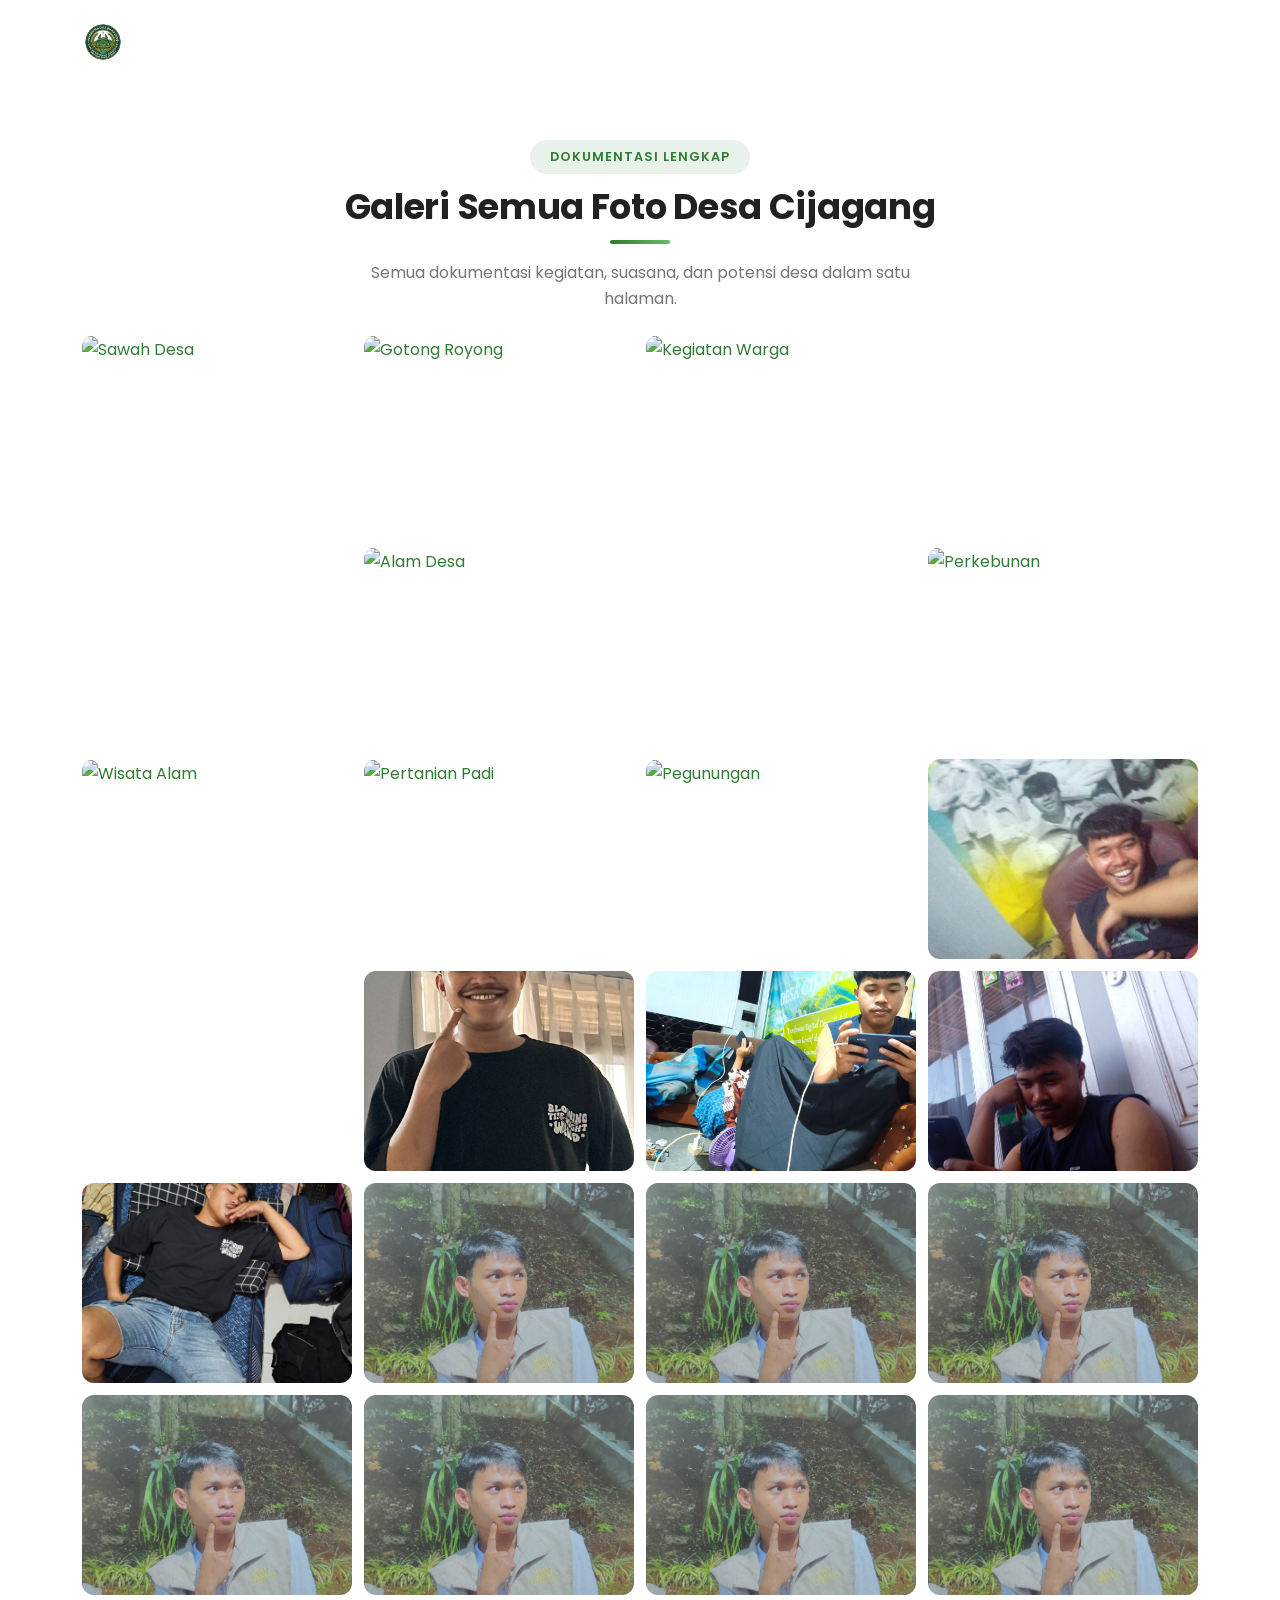
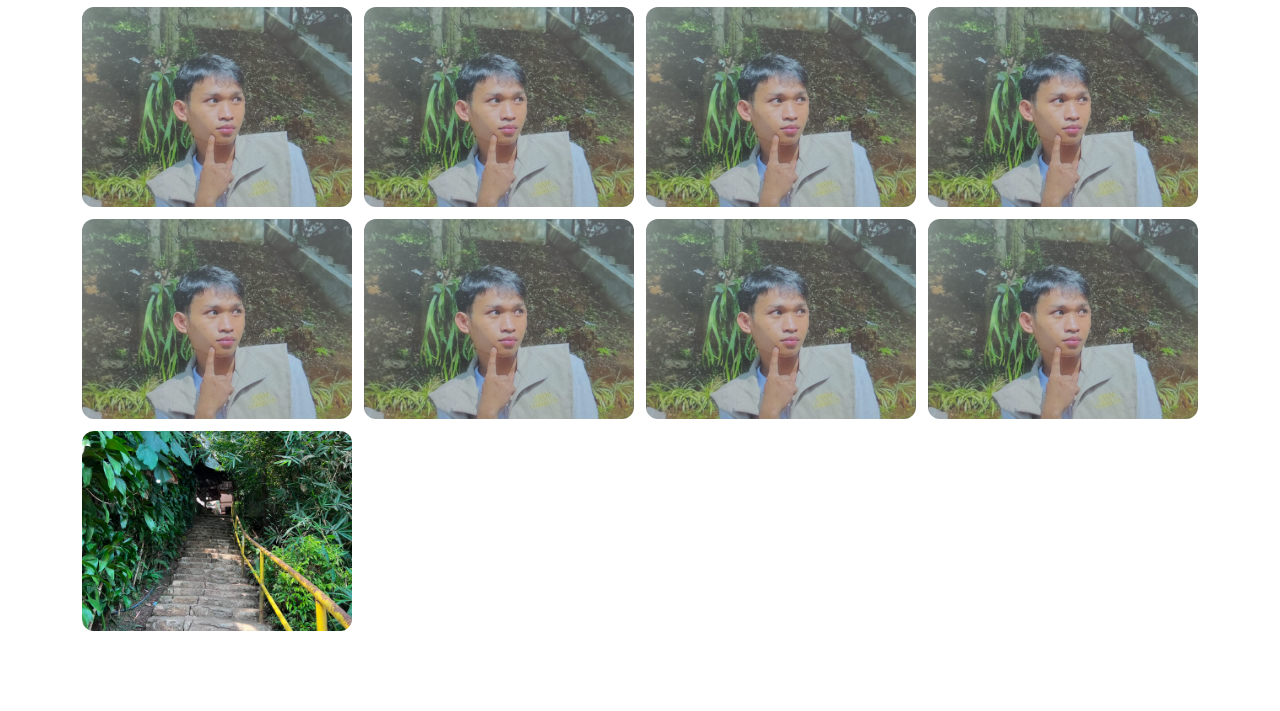
==== galeri.html @ e1a1a235 "first commit" ====
<!DOCTYPE html>
<html lang="id">
<head>
    <meta charset="UTF-8">
    <meta name="viewport" content="width=device-width, initial-scale=1.0">
    <title>Galeri Desa Cijagang</title>
    <link href="https://fonts.googleapis.com/css2?family=Poppins:wght@300;400;500;600;700;800&display=swap" rel="stylesheet">
    <link href="https://cdn.jsdelivr.net/npm/bootstrap@5.3.3/dist/css/bootstrap.min.css" rel="stylesheet">
    <link href="https://cdnjs.cloudflare.com/ajax/libs/font-awesome/6.5.1/css/all.min.css" rel="stylesheet">
    <link href="css/style.css" rel="stylesheet">
</head>
<body>
    <nav class="navbar navbar-expand-lg fixed-top scrolled" id="mainNavbar">
        <div class="container">
            <a class="navbar-brand d-flex align-items-center" href="index.html">
                <img src="assets/images/logo-desa.png" alt="Logo Desa Cijagang" class="navbar-logo" width="42" height="42">
                <div class="brand-text-wrapper ms-2">
                    <span class="brand-text">Desa Cijagang</span>
                    <small class="brand-subtitle d-none d-md-block">Kabupaten Pandeglang</small>
                </div>
            </a>
            <a href="index.html" class="btn btn-login">
                <i class="fas fa-arrow-left me-1"></i> Kembali ke Beranda
            </a>
        </div>
    </nav>

    <section class="section-padding" style="padding-top: 140px;">
        <div class="container">
            <div class="section-header" data-aos="fade-up">
                <span class="section-badge">Dokumentasi Lengkap</span>
                <h2 class="section-title">Galeri Semua Foto Desa Cijagang</h2>
                <div class="section-divider"></div>
                <p class="section-desc">Semua dokumentasi kegiatan, suasana, dan potensi desa dalam satu halaman.</p>
            </div>

            <div class="galeri-masonry mt-4" data-aos="fade-up">
                <div class="galeri-item galeri-tall">
                    <a href="https://images.unsplash.com/photo-1500382017468-9049fed747ef?auto=format&fit=crop&w=1200&q=80" class="gallery-trigger" data-title="Pemandangan Sawah Desa">
                        <img src="https://images.unsplash.com/photo-1500382017468-9049fed747ef?auto=format&fit=crop&w=600&q=80" alt="Sawah Desa" loading="lazy">
                        <div class="galeri-overlay"><i class="fas fa-search-plus"></i><span>Pemandangan Sawah</span></div>
                    </a>
                </div>
                <div class="galeri-item">
                    <a href="https://images.unsplash.com/photo-1577495508048-b635879837f1?auto=format&fit=crop&w=1200&q=80" class="gallery-trigger" data-title="Kegiatan Gotong Royong">
                        <img src="https://images.unsplash.com/photo-1577495508048-b635879837f1?auto=format&fit=crop&w=600&q=80" alt="Gotong Royong" loading="lazy">
                        <div class="galeri-overlay"><i class="fas fa-search-plus"></i><span>Gotong Royong</span></div>
                    </a>
                </div>
                <div class="galeri-item">
                    <a href="https://images.unsplash.com/photo-1491438590914-bc09fcaaf77a?auto=format&fit=crop&w=1200&q=80" class="gallery-trigger" data-title="Kegiatan Warga">
                        <img src="https://images.unsplash.com/photo-1491438590914-bc09fcaaf77a?auto=format&fit=crop&w=600&q=80" alt="Kegiatan Warga" loading="lazy">
                        <div class="galeri-overlay"><i class="fas fa-search-plus"></i><span>Kegiatan Warga</span></div>
                    </a>
                </div>
                <div class="galeri-item galeri-wide">
                    <a href="https://images.unsplash.com/photo-1501785888041-af3ef285b470?auto=format&fit=crop&w=1200&q=80" class="gallery-trigger" data-title="Pemandangan Alam Desa">
                        <img src="https://images.unsplash.com/photo-1501785888041-af3ef285b470?auto=format&fit=crop&w=600&q=80" alt="Alam Desa" loading="lazy">
                        <div class="galeri-overlay"><i class="fas fa-search-plus"></i><span>Pemandangan Alam</span></div>
                    </a>
                </div>
                <div class="galeri-item">
                    <a href="https://images.unsplash.com/photo-1416879595882-3373a0480b5b?auto=format&fit=crop&w=1200&q=80" class="gallery-trigger" data-title="Perkebunan Desa">
                        <img src="https://images.unsplash.com/photo-1416879595882-3373a0480b5b?auto=format&fit=crop&w=600&q=80" alt="Perkebunan" loading="lazy">
                        <div class="galeri-overlay"><i class="fas fa-search-plus"></i><span>Perkebunan Desa</span></div>
                    </a>
                </div>
                <div class="galeri-item galeri-tall">
                    <a href="https://images.unsplash.com/photo-1506905925346-21bda4d32df4?auto=format&fit=crop&w=1200&q=80" class="gallery-trigger" data-title="Wisata Alam">
                        <img src="https://images.unsplash.com/photo-1506905925346-21bda4d32df4?auto=format&fit=crop&w=600&q=80" alt="Wisata Alam" loading="lazy">
                        <div class="galeri-overlay"><i class="fas fa-search-plus"></i><span>Wisata Alam</span></div>
                    </a>
                </div>
                <div class="galeri-item">
                    <a href="https://images.unsplash.com/photo-1625246333195-78d9c38ad449?auto=format&fit=crop&w=1200&q=80" class="gallery-trigger" data-title="Pertanian Padi">
                        <img src="https://images.unsplash.com/photo-1625246333195-78d9c38ad449?auto=format&fit=crop&w=600&q=80" alt="Pertanian Padi" loading="lazy">
                        <div class="galeri-overlay"><i class="fas fa-search-plus"></i><span>Pertanian Padi</span></div>
                    </a>
                </div>
                <div class="galeri-item">
                    <a href="https://images.unsplash.com/photo-1464822759023-fed622ff2c3b?auto=format&fit=crop&w=1200&q=80" class="gallery-trigger" data-title="Pegunungan">
                        <img src="https://images.unsplash.com/photo-1464822759023-fed622ff2c3b?auto=format&fit=crop&w=600&q=80" alt="Pegunungan" loading="lazy">
                        <div class="galeri-overlay"><i class="fas fa-search-plus"></i><span>Pegunungan</span></div>
                    </a>
                </div>
                <div class="galeri-item">
                    <a href="assets/images/foto1.jpeg" class="gallery-trigger" data-title="Foto 1">
                        <img src="assets/images/foto1.jpeg" alt="Foto 1" loading="lazy">
                        <div class="galeri-overlay"><i class="fas fa-search-plus"></i><span>Foto 1</span></div>
                    </a>
                </div>
                <div class="galeri-item">
                    <a href="assets/images/foto2.jpeg" class="gallery-trigger" data-title="Foto 2">
                        <img src="assets/images/foto2.jpeg" alt="Foto 2" loading="lazy">
                        <div class="galeri-overlay"><i class="fas fa-search-plus"></i><span>Foto 2</span></div>
                    </a>
                </div>
                <div class="galeri-item">
                    <a href="assets/images/foto3.jpeg" class="gallery-trigger" data-title="Foto 3">
                        <img src="assets/images/foto3.jpeg" alt="Foto 3" loading="lazy">
                        <div class="galeri-overlay"><i class="fas fa-search-plus"></i><span>Foto 3</span></div>
                    </a>
                </div>
                <div class="galeri-item">
                    <a href="assets/images/foto4.jpeg" class="gallery-trigger" data-title="Foto 4">
                        <img src="assets/images/foto4.jpeg" alt="Foto 4" loading="lazy">
                        <div class="galeri-overlay"><i class="fas fa-search-plus"></i><span>Foto 4</span></div>
                    </a>
                </div>
                <div class="galeri-item">
                    <a href="assets/images/foto5.jpeg" class="gallery-trigger" data-title="Foto 5">
                        <img src="assets/images/foto5.jpeg" alt="Foto 5" loading="lazy">
                        <div class="galeri-overlay"><i class="fas fa-search-plus"></i><span>Foto 5</span></div>
                    </a>
                </div>
                <div class="galeri-item">
                    <a href="assets/images/foto10.jpeg" class="gallery-trigger" data-title="Foto 10">
                        <img src="assets/images/foto10.jpeg" alt="Foto 10" loading="lazy">
                        <div class="galeri-overlay"><i class="fas fa-search-plus"></i><span>Foto 10</span></div>
                    </a>
                </div>
                <div class="galeri-item">
                    <a href="assets/images/foto10.jpeg" class="gallery-trigger" data-title="Foto 10">
                        <img src="assets/images/foto10.jpeg" alt="Foto 10" loading="lazy">
                        <div class="galeri-overlay"><i class="fas fa-search-plus"></i><span>Foto 10</span></div>
                    </a>
                </div>
                <div class="galeri-item">
                    <a href="assets/images/foto10.jpeg" class="gallery-trigger" data-title="Foto 10">
                        <img src="assets/images/foto10.jpeg" alt="Foto 10" loading="lazy">
                        <div class="galeri-overlay"><i class="fas fa-search-plus"></i><span>Foto 10</span></div>
                    </a>
                </div>
                <div class="galeri-item">
                    <a href="assets/images/foto10.jpeg" class="gallery-trigger" data-title="Foto 10">
                        <img src="assets/images/foto10.jpeg" alt="Foto 10" loading="lazy">
                        <div class="galeri-overlay"><i class="fas fa-search-plus"></i><span>Foto 10</span></div>
                    </a>
                </div>
                <div class="galeri-item">
                    <a href="assets/images/foto10.jpeg" class="gallery-trigger" data-title="Foto 10">
                        <img src="assets/images/foto10.jpeg" alt="Foto 10" loading="lazy">
                        <div class="galeri-overlay"><i class="fas fa-search-plus"></i><span>Foto 10</span></div>
                    </a>
                </div>
                <div class="galeri-item">
                    <a href="assets/images/foto10.jpeg" class="gallery-trigger" data-title="Foto 10">
                        <img src="assets/images/foto10.jpeg" alt="Foto 10" loading="lazy">
                        <div class="galeri-overlay"><i class="fas fa-search-plus"></i><span>Foto 10</span></div>
                    </a>
                </div>
                <div class="galeri-item">
                    <a href="assets/images/foto10.jpeg" class="gallery-trigger" data-title="Foto 10">
                        <img src="assets/images/foto10.jpeg" alt="Foto 10" loading="lazy">
                        <div class="galeri-overlay"><i class="fas fa-search-plus"></i><span>Foto 10</span></div>
                    </a>
                </div>
                <div class="galeri-item">
                    <a href="assets/images/foto10.jpeg" class="gallery-trigger" data-title="Foto 10">
                        <img src="assets/images/foto10.jpeg" alt="Foto 10" loading="lazy">
                        <div class="galeri-overlay"><i class="fas fa-search-plus"></i><span>Foto 10</span></div>
                    </a>
                </div>
                <div class="galeri-item">
                    <a href="assets/images/foto10.jpeg" class="gallery-trigger" data-title="Foto 10">
                        <img src="assets/images/foto10.jpeg" alt="Foto 10" loading="lazy">
                        <div class="galeri-overlay"><i class="fas fa-search-plus"></i><span>Foto 10</span></div>
                    </a>
                </div>
                <div class="galeri-item">
                    <a href="assets/images/foto10.jpeg" class="gallery-trigger" data-title="Foto 10">
                        <img src="assets/images/foto10.jpeg" alt="Foto 10" loading="lazy">
                        <div class="galeri-overlay"><i class="fas fa-search-plus"></i><span>Foto 10</span></div>
                    </a>
                </div>
                <div class="galeri-item">
                    <a href="assets/images/foto10.jpeg" class="gallery-trigger" data-title="Foto 10">
                        <img src="assets/images/foto10.jpeg" alt="Foto 10" loading="lazy">
                        <div class="galeri-overlay"><i class="fas fa-search-plus"></i><span>Foto 10</span></div>
                    </a>
                </div>
                <div class="galeri-item">
                    <a href="assets/images/foto10.jpeg" class="gallery-trigger" data-title="Foto 10">
                        <img src="assets/images/foto10.jpeg" alt="Foto 10" loading="lazy">
                        <div class="galeri-overlay"><i class="fas fa-search-plus"></i><span>Foto 10</span></div>
                    </a>
                </div>
                <div class="galeri-item">
                    <a href="assets/images/foto10.jpeg" class="gallery-trigger" data-title="Foto 10">
                        <img src="assets/images/foto10.jpeg" alt="Foto 10" loading="lazy">
                        <div class="galeri-overlay"><i class="fas fa-search-plus"></i><span>Foto 10</span></div>
                    </a>
                </div>
                <div class="galeri-item">
                    <a href="assets/images/foto10.jpeg" class="gallery-trigger" data-title="Foto 10">
                        <img src="assets/images/foto10.jpeg" alt="Foto 10" loading="lazy">
                        <div class="galeri-overlay"><i class="fas fa-search-plus"></i><span>Foto 10</span></div>
                    </a>
                </div>
                <div class="galeri-item">
                    <a href="assets/images/foto10.jpeg" class="gallery-trigger" data-title="Foto 10">
                        <img src="assets/images/foto10.jpeg" alt="Foto 10" loading="lazy">
                        <div class="galeri-overlay"><i class="fas fa-search-plus"></i><span>Foto 10</span></div>
                    </a>
                </div>
                <div class="galeri-item">
                    <a href="assets/images/walpaper03.jpeg" class="gallery-trigger" data-title="Foto 10">
                        <img src="assets/images/walpaper03.jpeg" alt="Foto 10" loading="lazy">
                        <div class="galeri-overlay"><i class="fas fa-search-plus"></i><span>Foto 10</span></div>
                    </a>
                </div>
            </div>
        </div>
    </section>

    <div class="gallery-modal" id="galleryModal" aria-hidden="true">
        <div class="gallery-modal-backdrop" data-close-modal></div>
        <div class="gallery-modal-dialog" role="dialog" aria-modal="true" aria-labelledby="galleryModalTitle">
            <button class="gallery-modal-close" type="button" aria-label="Tutup" data-close-modal>
                <i class="fas fa-times"></i>
            </button>
            <img id="galleryModalImage" src="" alt="">
            <div class="gallery-modal-caption" id="galleryModalTitle"></div>
        </div>
    </div>

    <script src="https://cdn.jsdelivr.net/npm/bootstrap@5.3.3/dist/js/bootstrap.bundle.min.js"></script>
    <script src="js/script.js"></script>
</body>
</html>
---- css/style.css ----
/* ============================================
   DESA CIJAGANG - CUSTOM STYLESHEET
   ============================================
   Color Palette:
   - Primary Green:  #2E7D32
   - Light Green:    #66BB6A
   - Dark Green:     #1B5E20
   - White:          #FFFFFF
   - Light Gray:     #F5F5F5
   - Medium Gray:    #E0E0E0
   - Text Dark:      #212121
   - Text Gray:      #616161
   ============================================ */

/* ============================================
   CSS CUSTOM PROPERTIES
============================================ */
:root {
    --primary: #2E7D32;
    --primary-light: #66BB6A;
    --primary-dark: #1B5E20;
    --primary-rgb: 46, 125, 50;
    --accent: #43A047;
    --white: #FFFFFF;
    --light: #F5F5F5;
    --light-2: #EEEEEE;
    --gray: #9E9E9E;
    --gray-medium: #E0E0E0;
    --text-dark: #212121;
    --text-gray: #616161;
    --text-light: #757575;
    --shadow-sm: 0 2px 8px rgba(0, 0, 0, 0.06);
    --shadow-md: 0 4px 20px rgba(0, 0, 0, 0.08);
    --shadow-lg: 0 8px 40px rgba(0, 0, 0, 0.12);
    --shadow-xl: 0 12px 48px rgba(0, 0, 0, 0.16);
    --radius-sm: 8px;
    --radius-md: 12px;
    --radius-lg: 16px;
    --radius-xl: 24px;
    --transition: all 0.3s ease;
    --font-main: 'Poppins', sans-serif;
}

/* ============================================
   GLOBAL RESET & BASE
============================================ */
* {
    margin: 0;
    padding: 0;
    box-sizing: border-box;
}

html {
    scroll-behavior: smooth;
    scroll-padding-top: 80px;
}

body {
    font-family: var(--font-main);
    color: var(--text-dark);
    background-color: var(--white);
    overflow-x: hidden;
    line-height: 1.7;
}

::selection {
    background: var(--primary-light);
    color: var(--white);
}

img {
    max-width: 100%;
    height: auto;
}

a {
    text-decoration: none;
    color: var(--primary);
    transition: var(--transition);
}

a:hover {
    color: var(--primary-dark);
}

/* ============================================
   LOADING SCREEN
============================================ */
#loading-screen {
    position: fixed;
    top: 0;
    left: 0;
    width: 100%;
    height: 100%;
    background: var(--white);
    display: flex;
    align-items: center;
    justify-content: center;
    z-index: 99999;
    transition: opacity 0.5s ease, visibility 0.5s ease;
}

#loading-screen.loaded {
    opacity: 0;
    visibility: hidden;
}

.loader-content {
    text-align: center;
}

.loading-text {
    color: var(--primary);
    font-weight: 500;
    font-size: 0.95rem;
    letter-spacing: 1px;
}

.spinner-delay-1 {
    animation-delay: 0.15s;
}

.spinner-delay-2 {
    animation-delay: 0.3s;
}

/* ============================================
   NAVBAR
============================================ */
.navbar {
    padding: 15px 0;
    transition: var(--transition);
    background: transparent;
    z-index: 9999;
}

.navbar.scrolled {
    background: rgba(255, 255, 255, 0.98) !important;
    backdrop-filter: blur(12px);
    -webkit-backdrop-filter: blur(12px);
    box-shadow: 0 2px 20px rgba(0, 0, 0, 0.08);
    padding: 8px 0;
}

.navbar-logo {
    border-radius: 50%;
    object-fit: cover;
    transition: var(--transition);
    border: 2px solid rgba(255, 255, 255, 0.3);
}

.navbar.scrolled .navbar-logo {
    border-color: var(--primary-light);
}

.brand-text {
    font-weight: 700;
    font-size: 1.15rem;
    color: var(--white);
    transition: var(--transition);
    letter-spacing: 0.3px;
}

.brand-subtitle {
    font-size: 0.7rem;
    color: rgba(255, 255, 255, 0.7);
    transition: var(--transition);
    line-height: 1;
    margin-top: -2px;
}

.navbar.scrolled .brand-text {
    color: var(--primary-dark);
}

.navbar.scrolled .brand-subtitle {
    color: var(--text-light);
}

.navbar .nav-link {
    color: rgba(255, 255, 255, 0.9);
    font-weight: 500;
    font-size: 0.9rem;
    padding: 8px 16px !important;
    border-radius: var(--radius-sm);
    transition: var(--transition);
    position: relative;
}

.navbar .nav-link::after {
    content: '';
    position: absolute;
    bottom: 2px;
    left: 50%;
    transform: translateX(-50%);
    width: 0;
    height: 2px;
    background: var(--primary-light);
    transition: width 0.3s ease;
    border-radius: 2px;
}

.navbar .nav-link.active::after,
.navbar .nav-link:hover::after {
    width: 60%;
}

.navbar .nav-link:hover {
    color: var(--white);
}

.navbar.scrolled .nav-link {
    color: var(--text-dark);
}

.navbar.scrolled .nav-link.active {
    color: var(--primary);
}

.navbar.scrolled .nav-link:hover {
    color: var(--primary);
    background: rgba(46, 125, 50, 0.06);
}

.navbar.scrolled .nav-link::after {
    background: var(--primary);
}

.btn-login {
    background: rgba(255, 255, 255, 0.15);
    border: 1.5px solid rgba(255, 255, 255, 0.4);
    color: var(--white);
    padding: 7px 20px;
    border-radius: 50px;
    font-size: 0.85rem;
    font-weight: 500;
    transition: var(--transition);
    backdrop-filter: blur(4px);
}

.btn-login:hover {
    background: var(--white);
    color: var(--primary);
    border-color: var(--white);
    transform: translateY(-1px);
}

.navbar.scrolled .btn-login {
    background: var(--primary);
    border-color: var(--primary);
    color: var(--white);
}

.navbar.scrolled .btn-login:hover {
    background: var(--primary-dark);
    border-color: var(--primary-dark);
    transform: translateY(-1px);
    box-shadow: 0 4px 12px rgba(var(--primary-rgb), 0.3);
}

.navbar-toggler {
    color: var(--white);
    font-size: 1.2rem;
    padding: 6px 10px;
}

.navbar.scrolled .navbar-toggler {
    color: var(--primary);
}

/* ============================================
   HERO SECTION
============================================ */
.hero-section {
    position: relative;
    width: 100%;
    height: 100vh;
    min-height: 600px;
    display: flex;
    align-items: center;
    justify-content: center;
    overflow: hidden;
}

.hero-slideshow {
    position: absolute;
    top: 0;
    left: 0;
    width: 100%;
    height: 100%;
    z-index: 1;
}

.hero-slide {
    position: absolute;
    top: 0;
    left: 0;
    width: 100%;
    height: 100%;
    background-size: cover;
    background-position: center;
    background-repeat: no-repeat;
    opacity: 0;
    transition: opacity 1.5s ease-in-out;
    transform: scale(1.05);
    animation: heroZoom 12s ease-in-out infinite alternate;
}

.hero-slide.active {
    opacity: 1;
}

@keyframes heroZoom {
    0% {
        transform: scale(1);
    }

    100% {
        transform: scale(1.08);
    }
}

.hero-overlay {
    position: absolute;
    top: 0;
    left: 0;
    width: 100%;
    height: 100%;
    background: linear-gradient(180deg,
            rgba(0, 0, 0, 0.3) 0%,
            rgba(0, 0, 0, 0.55) 50%,
            rgba(27, 94, 32, 0.5) 100%);
    z-index: 2;
}

.hero-content {
    position: relative;
    z-index: 3;
    text-align: center;
    color: var(--white);
    padding: 0 20px;
    max-width: 800px;
}

.hero-badge {
    display: inline-block;
    background: rgba(255, 255, 255, 0.15);
    backdrop-filter: blur(8px);
    padding: 8px 24px;
    border-radius: 50px;
    font-size: 0.95rem;
    font-weight: 400;
    letter-spacing: 1px;
    margin-bottom: 20px;
    border: 1px solid rgba(255, 255, 255, 0.2);
}

.hero-title {
    font-size: 4rem;
    font-weight: 800;
    letter-spacing: -0.5px;
    margin-bottom: 16px;
    text-shadow: 2px 4px 16px rgba(0, 0, 0, 0.3);
    line-height: 1.1;
}

.hero-subtitle {
    font-size: 1.15rem;
    font-weight: 300;
    opacity: 0.9;
    letter-spacing: 3px;
    text-transform: uppercase;
    margin-bottom: 10px;
}

.btn-hero-primary {
    background: var(--primary);
    color: var(--white);
    padding: 14px 32px;
    border-radius: 50px;
    font-weight: 600;
    font-size: 0.95rem;
    border: 2px solid var(--primary);
    transition: var(--transition);
    display: inline-flex;
    align-items: center;
}

.btn-hero-primary:hover {
    background: var(--primary-dark);
    border-color: var(--primary-dark);
    color: var(--white);
    transform: translateY(-3px);
    box-shadow: 0 8px 24px rgba(var(--primary-rgb), 0.4);
}

.btn-hero-outline {
    background: transparent;
    color: var(--white);
    padding: 14px 32px;
    border-radius: 50px;
    font-weight: 600;
    font-size: 0.95rem;
    border: 2px solid rgba(255, 255, 255, 0.5);
    transition: var(--transition);
    display: inline-flex;
    align-items: center;
}

.btn-hero-outline:hover {
    background: var(--white);
    color: var(--primary);
    border-color: var(--white);
    transform: translateY(-3px);
    box-shadow: 0 8px 24px rgba(255, 255, 255, 0.2);
}

/* Scroll Indicator */
.scroll-indicator {
    position: absolute;
    bottom: 30px;
    left: 50%;
    transform: translateX(-50%);
    z-index: 3;
    text-align: center;
    color: rgba(255, 255, 255, 0.7);
    animation: scrollBounce 2s infinite;
}

.scroll-indicator p {
    font-size: 0.75rem;
    letter-spacing: 2px;
    text-transform: uppercase;
    margin-top: 8px;
}

.mouse {
    width: 26px;
    height: 40px;
    border: 2px solid rgba(255, 255, 255, 0.6);
    border-radius: 20px;
    margin: 0 auto;
    position: relative;
}

.wheel {
    width: 4px;
    height: 8px;
    background: rgba(255, 255, 255, 0.8);
    border-radius: 4px;
    position: absolute;
    top: 8px;
    left: 50%;
    transform: translateX(-50%);
    animation: wheelScroll 1.5s infinite;
}

@keyframes wheelScroll {
    0% {
        opacity: 1;
        top: 8px;
    }

    100% {
        opacity: 0;
        top: 24px;
    }
}

@keyframes scrollBounce {

    0%,
    100% {
        transform: translateX(-50%) translateY(0);
    }

    50% {
        transform: translateX(-50%) translateY(8px);
    }
}

/* ============================================
   WIDGET BAR
============================================ */
.widget-bar {
    background: var(--white);
    padding: 14px 0;
    border-bottom: 1px solid var(--light-2);
    box-shadow: var(--shadow-sm);
}

.widget-item {
    display: flex;
    align-items: center;
    font-size: 0.9rem;
    color: var(--text-gray);
    font-weight: 500;
}

.widget-item i {
    color: var(--primary);
}

/* ============================================
   SECTION COMMON
============================================ */
.section-padding {
    padding: 80px 0;
}

.bg-light {
    background-color: var(--light) !important;
}

.section-header {
    text-align: center;
    margin-bottom: 20px;
}

.section-badge {
    display: inline-block;
    background: rgba(var(--primary-rgb), 0.1);
    color: var(--primary);
    padding: 6px 20px;
    border-radius: 50px;
    font-size: 0.8rem;
    font-weight: 600;
    letter-spacing: 1px;
    text-transform: uppercase;
    margin-bottom: 12px;
}

.badge-white {
    background: rgba(255, 255, 255, 0.2);
    color: var(--white);
}

.section-title {
    font-size: 2.2rem;
    font-weight: 700;
    color: var(--text-dark);
    margin-bottom: 8px;
    letter-spacing: -0.3px;
}

.section-divider {
    width: 60px;
    height: 4px;
    background: linear-gradient(90deg, var(--primary), var(--primary-light));
    border-radius: 4px;
    margin: 12px auto 16px;
}

.divider-white {
    background: linear-gradient(90deg, rgba(255, 255, 255, 0.8), rgba(255, 255, 255, 0.3));
}

.section-desc {
    font-size: 1rem;
    color: var(--text-light);
    max-width: 600px;
    margin: 0 auto;
    line-height: 1.6;
}

/* ============================================
   STATISTIK
============================================ */
#statistik {
    padding: 60px 0;
    margin-top: -40px;
    position: relative;
    z-index: 4;
}

.stat-card {
    background: var(--white);
    border-radius: var(--radius-lg);
    padding: 28px 20px;
    text-align: center;
    box-shadow: var(--shadow-md);
    transition: var(--transition);
    border: 1px solid rgba(0, 0, 0, 0.04);
}

.stat-card:hover {
    transform: translateY(-6px);
    box-shadow: var(--shadow-lg);
}

.stat-icon {
    width: 56px;
    height: 56px;
    background: linear-gradient(135deg, var(--primary), var(--primary-light));
    border-radius: var(--radius-md);
    display: flex;
    align-items: center;
    justify-content: center;
    margin: 0 auto 16px;
    font-size: 1.3rem;
    color: var(--white);
    box-shadow: 0 4px 12px rgba(var(--primary-rgb), 0.25);
}

.stat-number {
    font-size: 2rem;
    font-weight: 700;
    color: var(--primary-dark);
    margin-bottom: 4px;
    line-height: 1.2;
}

.stat-number small {
    font-size: 1rem;
    font-weight: 500;
    color: var(--text-light);
}

.stat-label {
    font-size: 0.85rem;
    color: var(--text-light);
    margin-bottom: 0;
    font-weight: 500;
}

/* ============================================
   TENTANG DESA
============================================ */
.about-img-wrapper {
    position: relative;
    border-radius: var(--radius-lg);
    overflow: hidden;
    box-shadow: var(--shadow-lg);
}

.about-img {
    width: 100%;
    height: 450px;
    object-fit: cover;
    transition: transform 0.6s ease;
}

.about-img-wrapper:hover .about-img {
    transform: scale(1.05);
}

.about-img-badge {
    position: absolute;
    bottom: 20px;
    left: 20px;
    background: var(--primary);
    color: var(--white);
    padding: 8px 18px;
    border-radius: 50px;
    font-size: 0.8rem;
    font-weight: 600;
    box-shadow: 0 4px 12px rgba(var(--primary-rgb), 0.3);
}

.about-heading {
    font-size: 1.4rem;
    font-weight: 700;
    color: var(--primary-dark);
    margin-bottom: 12px;
}

.about-text {
    color: var(--text-gray);
    line-height: 1.8;
    margin-bottom: 16px;
}

.visi-box,
.misi-box {
    background: var(--light);
    border-radius: var(--radius-md);
    padding: 20px;
    border-left: 4px solid var(--primary);
}

.visi-box h4,
.misi-box h4 {
    font-size: 1.05rem;
    font-weight: 600;
    color: var(--text-dark);
    margin-bottom: 8px;
}

.visi-box p,
.misi-box p {
    font-size: 0.92rem;
    color: var(--text-gray);
    margin-bottom: 0;
    font-style: italic;
}

.misi-box ol {
    padding-left: 18px;
    margin-bottom: 0;
}

.misi-box ol li {
    font-size: 0.9rem;
    color: var(--text-gray);
    padding: 4px 0;
}

.btn-primary-custom {
    background: var(--primary);
    color: var(--white);
    padding: 12px 28px;
    border-radius: 50px;
    font-weight: 600;
    font-size: 0.9rem;
    border: 2px solid var(--primary);
    transition: var(--transition);
    display: inline-flex;
    align-items: center;
}

.btn-primary-custom:hover {
    background: var(--primary-dark);
    border-color: var(--primary-dark);
    color: var(--white);
    transform: translateY(-2px);
    box-shadow: 0 6px 20px rgba(var(--primary-rgb), 0.3);
}

/* ============================================
   SAMBUTAN KEPALA DESA
============================================ */
.kades-photo-wrapper {
    position: relative;
    display: inline-block;
}

.kades-photo {
    width: 260px;
    height: 260px;
    border-radius: 50%;
    object-fit: cover;
    border: 5px solid var(--white);
    box-shadow: var(--shadow-lg);
    transition: var(--transition);
}

.kades-photo-wrapper:hover .kades-photo {
    transform: scale(1.03);
    box-shadow: var(--shadow-xl);
}

.kades-info {
    margin-top: 20px;
}

.kades-info h5 {
    font-weight: 700;
    color: var(--text-dark);
    margin-bottom: 4px;
}

.kades-info span {
    color: var(--primary);
    font-weight: 500;
    font-size: 0.9rem;
}

.sambutan-content {
    position: relative;
}

.quote-icon {
    font-size: 2.5rem;
    color: var(--primary-light);
    opacity: 0.4;
    margin-bottom: 10px;
}

.sambutan-text {
    font-size: 0.95rem;
    color: var(--text-gray);
    line-height: 1.8;
    margin-bottom: 10px;
}

.sambutan-signature {
    border-top: 2px solid var(--primary-light);
    padding-top: 12px;
    display: inline-block;
}

/* ============================================
   LAYANAN DESA
============================================ */
.layanan-card {
    background: var(--white);
    border-radius: var(--radius-lg);
    padding: 32px 24px;
    text-align: center;
    box-shadow: var(--shadow-sm);
    transition: var(--transition);
    border: 1px solid var(--light-2);
    height: 100%;
}

.layanan-card:hover {
    transform: translateY(-8px);
    box-shadow: var(--shadow-lg);
    border-color: transparent;
}

.layanan-icon {
    width: 72px;
    height: 72px;
    background: linear-gradient(135deg, rgba(var(--primary-rgb), 0.1), rgba(var(--primary-rgb), 0.05));
    border-radius: var(--radius-lg);
    display: flex;
    align-items: center;
    justify-content: center;
    margin: 0 auto 20px;
    font-size: 1.6rem;
    color: var(--primary);
    transition: var(--transition);
}

.layanan-card:hover .layanan-icon {
    background: linear-gradient(135deg, var(--primary), var(--primary-light));
    color: var(--white);
    transform: scale(1.1);
}

.layanan-icon.icon-orange {
    color: #EF6C00;
    background: linear-gradient(135deg, rgba(239, 108, 0, 0.1), rgba(239, 108, 0, 0.05));
}

.layanan-card:hover .icon-orange {
    background: linear-gradient(135deg, #EF6C00, #FF9800);
    color: var(--white);
}

.layanan-icon.icon-blue {
    color: #1565C0;
    background: linear-gradient(135deg, rgba(21, 101, 192, 0.1), rgba(21, 101, 192, 0.05));
}

.layanan-card:hover .icon-blue {
    background: linear-gradient(135deg, #1565C0, #42A5F5);
    color: var(--white);
}

.layanan-icon.icon-purple {
    color: #7B1FA2;
    background: linear-gradient(135deg, rgba(123, 31, 162, 0.1), rgba(123, 31, 162, 0.05));
}

.layanan-card:hover .icon-purple {
    background: linear-gradient(135deg, #7B1FA2, #AB47BC);
    color: var(--white);
}

.layanan-card h5 {
    font-weight: 600;
    font-size: 1.05rem;
    margin-bottom: 8px;
    color: var(--text-dark);
}

.layanan-card p {
    font-size: 0.85rem;
    color: var(--text-light);
    margin-bottom: 12px;
}

.layanan-link {
    font-size: 0.85rem;
    font-weight: 600;
    color: var(--primary);
    transition: var(--transition);
}

.layanan-link:hover {
    letter-spacing: 0.5px;
}

/* ============================================
   POTENSI DESA
============================================ */
.potensi-card {
    background: var(--white);
    border-radius: var(--radius-lg);
    overflow: hidden;
    box-shadow: var(--shadow-sm);
    transition: var(--transition);
    height: 100%;
    border: 1px solid rgba(0, 0, 0, 0.04);
    cursor: pointer;
}

.potensi-card:hover {
    transform: translateY(-8px);
    box-shadow: var(--shadow-xl);
}

.potensi-img-wrapper {
    position: relative;
    overflow: hidden;
    height: 220px;
}

.potensi-img {
    width: 100%;
    height: 100%;
    object-fit: cover;
    transition: transform 0.6s ease;
}

.potensi-card:hover .potensi-img {
    transform: scale(1.08);
}

.potensi-overlay {
    position: absolute;
    top: 12px;
    right: 12px;
}

.potensi-badge-tag {
    background: var(--primary);
    color: var(--white);
    padding: 4px 14px;
    border-radius: 50px;
    font-size: 0.72rem;
    font-weight: 600;
    letter-spacing: 0.5px;
}

.potensi-badge-tag.badge-blue {
    background: #1565C0;
}

.potensi-body {
    padding: 22px;
}

.potensi-body h5 {
    font-weight: 700;
    font-size: 1.1rem;
    margin-bottom: 8px;
    color: var(--text-dark);
}

.potensi-body p {
    font-size: 0.88rem;
    color: var(--text-light);
    line-height: 1.6;
    margin-bottom: 14px;
}

.btn-potensi {
    font-size: 0.85rem;
    font-weight: 600;
    color: var(--primary);
    transition: var(--transition);
}

.btn-potensi:hover {
    color: var(--primary-dark);
    letter-spacing: 0.5px;
}

/* ============================================
   WISATA DESA
============================================ */
.wisata-card .potensi-body h5 {
    color: var(--primary-dark);
}

.wisata-card .potensi-body p {
    min-height: 72px;
}

/* ============================================
   OLEH-OLEH DESA
============================================ */
.oleh-card .potensi-body h5 {
    color: var(--primary-dark);
}

.oleh-card .potensi-img-wrapper {
    height: 240px;
}

/* ============================================
   DETAIL MODAL
============================================ */
.detail-modal {
    position: fixed;
    inset: 0;
    z-index: 99999;
    display: flex;
    align-items: center;
    justify-content: center;
    padding: 24px;
    opacity: 0;
    visibility: hidden;
    transition: opacity 0.25s ease, visibility 0.25s ease;
}

.detail-modal.is-open {
    opacity: 1;
    visibility: visible;
}

.detail-modal-backdrop {
    position: absolute;
    inset: 0;
    background: rgba(0, 0, 0, 0.78);
}

.detail-modal-dialog {
    position: relative;
    z-index: 1;
    width: min(95vw, 980px);
    max-height: 85vh;
    background: var(--white);
    border-radius: 24px;
    overflow: hidden;
    box-shadow: 0 24px 60px rgba(0, 0, 0, 0.24);
    display: grid;
    grid-template-columns: 1.1fr 0.9fr;
}

.detail-modal-image {
    width: 100%;
    height: 100%;
    object-fit: cover;
    min-height: 320px;
}

.detail-modal-content {
    padding: 28px;
    display: flex;
    flex-direction: column;
    justify-content: center;
}

.detail-modal-badge {
    display: inline-block;
    width: fit-content;
    background: rgba(46, 125, 50, 0.12);
    color: var(--primary);
    padding: 6px 12px;
    border-radius: 999px;
    font-size: 0.78rem;
    font-weight: 700;
    text-transform: uppercase;
    letter-spacing: 0.5px;
    margin-bottom: 12px;
}

.detail-modal-title {
    font-size: 1.45rem;
    font-weight: 700;
    color: var(--text-dark);
    margin-bottom: 10px;
}

.detail-modal-description {
    color: var(--text-gray);
    line-height: 1.75;
    font-size: 0.95rem;
    margin-bottom: 16px;
}

.detail-modal-highlights {
    list-style: none;
    padding: 0;
    margin: 0;
    display: grid;
    gap: 10px;
}

.detail-modal-highlights li {
    padding: 10px 12px;
    border-radius: 12px;
    background: var(--light);
    color: var(--text-dark);
    font-size: 0.9rem;
    display: flex;
    align-items: center;
    gap: 8px;
}

.detail-modal-highlights li::before {
    content: "\f00c";
    font-family: "Font Awesome 6 Free";
    font-weight: 700;
    color: var(--primary);
}

.detail-modal-close {
    position: absolute;
    top: 14px;
    right: 14px;
    width: 40px;
    height: 40px;
    border: 0;
    border-radius: 50%;
    background: rgba(255, 255, 255, 0.95);
    color: var(--text-dark);
    display: grid;
    place-items: center;
    cursor: pointer;
    box-shadow: 0 8px 20px rgba(0, 0, 0, 0.16);
}

.detail-modal-close:hover {
    transform: scale(1.05);
}

@media (max-width: 768px) {
    .detail-modal-dialog {
        grid-template-columns: 1fr;
        max-height: 90vh;
        overflow-y: auto;
    }

    .detail-modal-image {
        max-height: 280px;
    }

    .detail-modal-content {
        padding: 20px;
    }
}

/* ============================================
   AGENDA KEGIATAN - TIMELINE
============================================ */
.timeline {
    position: relative;
    padding-left: 40px;
}

.timeline::before {
    content: '';
    position: absolute;
    left: 14px;
    top: 0;
    bottom: 0;
    width: 3px;
    background: linear-gradient(180deg, var(--primary), var(--primary-light), var(--gray-medium));
    border-radius: 3px;
}

.timeline-item {
    position: relative;
    margin-bottom: 30px;
}

.timeline-item:last-child {
    margin-bottom: 0;
}

.timeline-dot {
    position: absolute;
    left: -33px;
    top: 8px;
    width: 18px;
    height: 18px;
    background: var(--primary);
    border-radius: 50%;
    border: 3px solid var(--white);
    box-shadow: 0 0 0 3px rgba(var(--primary-rgb), 0.2);
    z-index: 1;
}

.timeline-content {
    background: var(--white);
    border-radius: var(--radius-md);
    padding: 24px;
    box-shadow: var(--shadow-sm);
    transition: var(--transition);
    border: 1px solid rgba(0, 0, 0, 0.04);
}

.timeline-content:hover {
    box-shadow: var(--shadow-md);
    transform: translateX(4px);
}

.timeline-date {
    display: inline-block;
    background: rgba(var(--primary-rgb), 0.1);
    color: var(--primary);
    padding: 4px 12px;
    border-radius: 50px;
    font-size: 0.78rem;
    font-weight: 600;
    margin-bottom: 10px;
}

.timeline-content h5 {
    font-weight: 700;
    font-size: 1.05rem;
    color: var(--text-dark);
    margin-bottom: 8px;
}

.timeline-content p {
    font-size: 0.88rem;
    color: var(--text-light);
    margin-bottom: 8px;
}

.timeline-location {
    font-size: 0.8rem;
    color: var(--primary);
    font-weight: 500;
}

/* ============================================
   BERITA
============================================ */
.berita-card {
    background: var(--white);
    border-radius: var(--radius-lg);
    overflow: hidden;
    box-shadow: var(--shadow-sm);
    transition: var(--transition);
    height: 100%;
    border: 1px solid rgba(0, 0, 0, 0.04);
}

.berita-card:hover {
    transform: translateY(-6px);
    box-shadow: var(--shadow-lg);
}

.berita-img-wrapper {
    position: relative;
    overflow: hidden;
    height: 200px;
}

.berita-img {
    width: 100%;
    height: 100%;
    object-fit: cover;
    transition: transform 0.6s ease;
}

.berita-card:hover .berita-img {
    transform: scale(1.06);
}

.berita-category {
    position: absolute;
    top: 14px;
    left: 14px;
    background: var(--primary);
    color: var(--white);
    padding: 4px 14px;
    border-radius: 50px;
    font-size: 0.72rem;
    font-weight: 600;
    letter-spacing: 0.5px;
}

.berita-category.cat-green {
    background: #43A047;
}

.berita-category.cat-orange {
    background: #EF6C00;
}

.berita-body {
    padding: 22px;
}

.berita-meta {
    display: flex;
    gap: 16px;
    margin-bottom: 12px;
}

.berita-meta span {
    font-size: 0.78rem;
    color: var(--text-light);
    font-weight: 500;
}

.berita-title {
    font-weight: 700;
    font-size: 1.05rem;
    color: var(--text-dark);
    margin-bottom: 8px;
    line-height: 1.4;
    display: -webkit-box;
    -webkit-line-clamp: 2;
    -webkit-box-orient: vertical;
    overflow: hidden;
}

.berita-excerpt {
    font-size: 0.88rem;
    color: var(--text-light);
    line-height: 1.6;
    margin-bottom: 14px;
    display: -webkit-box;
    -webkit-line-clamp: 3;
    -webkit-box-orient: vertical;
    overflow: hidden;
}

.btn-berita {
    font-size: 0.85rem;
    font-weight: 600;
    color: var(--primary);
    transition: var(--transition);
}

.btn-berita:hover {
    color: var(--primary-dark);
    letter-spacing: 0.5px;
}

/* ============================================
   GALERI - MASONRY
============================================ */
.galeri-masonry {
    display: grid;
    grid-template-columns: repeat(4, 1fr);
    grid-auto-rows: 200px;
    gap: 12px;
}

.galeri-item {
    position: relative;
    border-radius: var(--radius-md);
    overflow: hidden;
    cursor: pointer;
}

.galeri-item img {
    width: 100%;
    height: 100%;
    object-fit: cover;
    transition: transform 0.6s ease;
}

.galeri-item:hover img {
    transform: scale(1.08);
}

.galeri-tall {
    grid-row: span 2;
}

.galeri-wide {
    grid-column: span 2;
}

.galeri-overlay {
    position: absolute;
    top: 0;
    left: 0;
    width: 100%;
    height: 100%;
    background: rgba(27, 94, 32, 0.6);
    display: flex;
    flex-direction: column;
    align-items: center;
    justify-content: center;
    opacity: 0;
    transition: opacity 0.3s ease;
    color: var(--white);
}

.galeri-item:hover .galeri-overlay {
    opacity: 1;
}

.galeri-overlay i {
    font-size: 1.5rem;
    margin-bottom: 8px;
}

.galeri-overlay span {
    font-size: 0.85rem;
    font-weight: 500;
}

/* ============================================
   GALERI MODAL
============================================ */
.gallery-modal {
    position: fixed;
    inset: 0;
    z-index: 99999;
    display: flex;
    align-items: center;
    justify-content: center;
    padding: 24px;
    opacity: 0;
    visibility: hidden;
    transition: opacity 0.25s ease, visibility 0.25s ease;
}

.gallery-modal.is-open {
    opacity: 1;
    visibility: visible;
}

.gallery-modal-backdrop {
    position: absolute;
    inset: 0;
    background: rgba(0, 0, 0, 0.85);
}

.gallery-modal-dialog {
    position: relative;
    z-index: 1;
    max-width: min(95vw, 980px);
    width: 100%;
    display: flex;
    flex-direction: column;
    gap: 12px;
}

.gallery-modal-dialog img {
    width: 100%;
    max-height: 78vh;
    object-fit: contain;
    border-radius: 16px;
    box-shadow: 0 16px 48px rgba(0, 0, 0, 0.35);
    background: var(--white);
}

.gallery-modal-caption {
    color: var(--white);
    text-align: center;
    font-weight: 600;
    font-size: 0.95rem;
}

.gallery-modal-close {
    position: absolute;
    top: 12px;
    right: 12px;
    z-index: 2;
    width: 42px;
    height: 42px;
    border: 0;
    border-radius: 50%;
    background: rgba(255, 255, 255, 0.95);
    color: var(--text-dark);
    display: grid;
    place-items: center;
    cursor: pointer;
    box-shadow: 0 8px 20px rgba(0, 0, 0, 0.2);
}

.gallery-modal-close:hover {
    background: var(--white);
    transform: scale(1.05);
}

/* ============================================
   TESTIMONI
============================================ */
.bg-gradient-green {
    background: linear-gradient(135deg, var(--primary-dark) 0%, var(--primary) 50%, var(--accent) 100%);
}

.testimoni-slider {
    position: relative;
    overflow: hidden;
    padding: 0 20px;
}

.testimoni-track {
    display: flex;
    transition: transform 0.5s cubic-bezier(0.25, 0.46, 0.45, 0.94);
    gap: 24px;
}

.testimoni-card {
    background: rgba(255, 255, 255, 0.12);
    backdrop-filter: blur(16px);
    -webkit-backdrop-filter: blur(16px);
    border-radius: var(--radius-lg);
    padding: 32px;
    min-width: calc(33.333% - 16px);
    flex-shrink: 0;
    border: 1px solid rgba(255, 255, 255, 0.15);
    transition: var(--transition);
}

.testimoni-card:hover {
    background: rgba(255, 255, 255, 0.18);
    transform: translateY(-4px);
}

.testimoni-stars {
    margin-bottom: 16px;
    color: #FFD54F;
    font-size: 0.9rem;
}

.testimoni-stars i {
    margin-right: 2px;
}

.testimoni-text {
    color: rgba(255, 255, 255, 0.9);
    font-size: 0.92rem;
    line-height: 1.7;
    font-style: italic;
    margin-bottom: 20px;
}

.testimoni-author {
    display: flex;
    align-items: center;
    gap: 12px;
}

.testimoni-avatar {
    width: 44px;
    height: 44px;
    background: rgba(255, 255, 255, 0.2);
    border-radius: 50%;
    display: flex;
    align-items: center;
    justify-content: center;
    color: var(--white);
    font-size: 1.1rem;
}

.testimoni-author h6 {
    color: var(--white);
    font-weight: 600;
    font-size: 0.9rem;
    margin-bottom: 0;
}

.testimoni-author small {
    color: rgba(255, 255, 255, 0.6);
    font-size: 0.78rem;
}

.testimoni-controls {
    display: flex;
    align-items: center;
    justify-content: center;
    gap: 16px;
    margin-top: 30px;
}

.testimoni-btn {
    width: 40px;
    height: 40px;
    background: rgba(255, 255, 255, 0.15);
    border: 1px solid rgba(255, 255, 255, 0.3);
    border-radius: 50%;
    color: var(--white);
    font-size: 0.9rem;
    cursor: pointer;
    transition: var(--transition);
    display: flex;
    align-items: center;
    justify-content: center;
}

.testimoni-btn:hover {
    background: rgba(255, 255, 255, 0.3);
}

.testimoni-dots {
    display: flex;
    gap: 8px;
}

.testimoni-dot {
    width: 10px;
    height: 10px;
    background: rgba(255, 255, 255, 0.3);
    border-radius: 50%;
    cursor: pointer;
    transition: var(--transition);
}

.testimoni-dot.active {
    background: var(--white);
    transform: scale(1.2);
}

/* ============================================
   PETA & KONTAK
============================================ */
.map-wrapper {
    border-radius: var(--radius-lg);
    overflow: hidden;
    box-shadow: var(--shadow-lg);
}

.kontak-info {
    display: flex;
    flex-direction: column;
    gap: 24px;
}

.kontak-item {
    display: flex;
    gap: 16px;
    align-items: flex-start;
}

.kontak-icon {
    width: 52px;
    height: 52px;
    min-width: 52px;
    background: linear-gradient(135deg, rgba(var(--primary-rgb), 0.1), rgba(var(--primary-rgb), 0.05));
    border-radius: var(--radius-md);
    display: flex;
    align-items: center;
    justify-content: center;
    font-size: 1.15rem;
    color: var(--primary);
    transition: var(--transition);
}

.kontak-item:hover .kontak-icon {
    background: linear-gradient(135deg, var(--primary), var(--primary-light));
    color: var(--white);
    transform: scale(1.05);
}

.kontak-item h5 {
    font-weight: 600;
    font-size: 1rem;
    color: var(--text-dark);
    margin-bottom: 4px;
}

.kontak-item p {
    font-size: 0.88rem;
    color: var(--text-light);
    margin-bottom: 0;
    line-height: 1.6;
}

/* ============================================
   FOOTER
============================================ */
.footer-section {
    background: linear-gradient(180deg, var(--primary-dark) 0%, #0D3311 100%);
    color: rgba(255, 255, 255, 0.8);
}

.footer-top {
    padding: 60px 0 40px;
}

.footer-logo {
    border-radius: 50%;
    object-fit: cover;
}

.footer-desc {
    font-size: 0.88rem;
    color: rgba(255, 255, 255, 0.6);
    line-height: 1.7;
    margin-top: 12px;
}

.footer-social {
    display: flex;
    gap: 10px;
    margin-top: 16px;
}

.footer-social a {
    width: 38px;
    height: 38px;
    background: rgba(255, 255, 255, 0.1);
    border-radius: 50%;
    display: flex;
    align-items: center;
    justify-content: center;
    color: rgba(255, 255, 255, 0.7);
    font-size: 0.9rem;
    transition: var(--transition);
}

.footer-social a:hover {
    background: var(--primary-light);
    color: var(--white);
    transform: translateY(-3px);
}

.footer-title {
    color: var(--white);
    font-weight: 600;
    font-size: 1.05rem;
    margin-bottom: 20px;
    position: relative;
    padding-bottom: 10px;
}

.footer-title::after {
    content: '';
    position: absolute;
    bottom: 0;
    left: 0;
    width: 30px;
    height: 3px;
    background: var(--primary-light);
    border-radius: 3px;
}

.footer-links {
    list-style: none;
    padding: 0;
}

.footer-links li {
    margin-bottom: 10px;
}

.footer-links a {
    color: rgba(255, 255, 255, 0.6);
    font-size: 0.88rem;
    transition: var(--transition);
    display: flex;
    align-items: center;
}

.footer-links a::before {
    content: '›';
    margin-right: 8px;
    font-size: 1.1rem;
    font-weight: 700;
    opacity: 0;
    transform: translateX(-8px);
    transition: var(--transition);
}

.footer-links a:hover {
    color: var(--white);
    padding-left: 4px;
}

.footer-links a:hover::before {
    opacity: 1;
    transform: translateX(0);
}

.footer-contact {
    list-style: none;
    padding: 0;
}

.footer-contact li {
    font-size: 0.88rem;
    color: rgba(255, 255, 255, 0.6);
    margin-bottom: 12px;
    display: flex;
    align-items: flex-start;
}

.footer-contact li i {
    color: var(--primary-light);
    margin-top: 4px;
    min-width: 20px;
}

.partner-badge {
    background: rgba(255, 255, 255, 0.08);
    border: 1px solid rgba(255, 255, 255, 0.1);
    border-radius: var(--radius-sm);
    padding: 8px 14px;
    display: flex;
    flex-direction: column;
    align-items: center;
    gap: 4px;
    color: rgba(255, 255, 255, 0.6);
    font-size: 1rem;
}

.partner-badge small {
    font-size: 0.7rem;
}

.footer-bottom {
    padding: 18px 0;
    border-top: 1px solid rgba(255, 255, 255, 0.08);
}

.footer-bottom p {
    font-size: 0.82rem;
    color: rgba(255, 255, 255, 0.5);
}

/* ============================================
   BACK TO TOP
============================================ */
.back-to-top {
    position: fixed;
    bottom: 100px;
    right: 24px;
    width: 44px;
    height: 44px;
    background: var(--primary);
    color: var(--white);
    border: none;
    border-radius: 50%;
    font-size: 1rem;
    cursor: pointer;
    z-index: 999;
    opacity: 0;
    visibility: hidden;
    transition: var(--transition);
    box-shadow: 0 4px 12px rgba(var(--primary-rgb), 0.3);
    display: flex;
    align-items: center;
    justify-content: center;
}

.back-to-top.visible {
    opacity: 1;
    visibility: visible;
}

.back-to-top:hover {
    background: var(--primary-dark);
    transform: translateY(-4px);
    box-shadow: 0 6px 20px rgba(var(--primary-rgb), 0.4);
}

/* ============================================
   FLOATING WHATSAPP
============================================ */
.floating-wa {
    position: fixed;
    bottom: 30px;
    right: 24px;
    width: 56px;
    height: 56px;
    background: #25D366;
    color: var(--white);
    border-radius: 50%;
    display: flex;
    align-items: center;
    justify-content: center;
    font-size: 1.6rem;
    z-index: 998;
    transition: var(--transition);
    box-shadow: 0 4px 16px rgba(37, 211, 102, 0.4);
    animation: waPulse 2s infinite;
}

.floating-wa:hover {
    background: #128C7E;
    color: var(--white);
    transform: scale(1.1);
    box-shadow: 0 6px 24px rgba(37, 211, 102, 0.5);
}

.wa-tooltip {
    position: absolute;
    right: 68px;
    background: var(--text-dark);
    color: var(--white);
    padding: 6px 14px;
    border-radius: var(--radius-sm);
    font-size: 0.8rem;
    font-weight: 500;
    white-space: nowrap;
    opacity: 0;
    visibility: hidden;
    transition: var(--transition);
}

.floating-wa:hover .wa-tooltip {
    opacity: 1;
    visibility: visible;
}

@keyframes waPulse {
    0% {
        box-shadow: 0 0 0 0 rgba(37, 211, 102, 0.4);
    }

    70% {
        box-shadow: 0 0 0 16px rgba(37, 211, 102, 0);
    }

    100% {
        box-shadow: 0 0 0 0 rgba(37, 211, 102, 0);
    }
}

/* ============================================
   RESPONSIVE
============================================ */
@media (max-width: 991.98px) {
    .hero-title {
        font-size: 2.8rem;
    }

    .hero-subtitle {
        font-size: 0.95rem;
        letter-spacing: 2px;
    }

    .section-title {
        font-size: 1.8rem;
    }

    .section-padding {
        padding: 60px 0;
    }

    .navbar-collapse {
        background: var(--white);
        border-radius: var(--radius-md);
        padding: 16px;
        margin-top: 10px;
        box-shadow: var(--shadow-lg);
    }

    .navbar .nav-link {
        color: var(--text-dark) !important;
        padding: 10px 14px !important;
    }

    .navbar .nav-link:hover,
    .navbar .nav-link.active {
        color: var(--primary) !important;
        background: rgba(var(--primary-rgb), 0.06);
    }

    .navbar .nav-link::after {
        display: none;
    }

    .btn-login {
        background: var(--primary) !important;
        color: var(--white) !important;
        border-color: var(--primary) !important;
        text-align: center;
        display: block;
        margin-top: 8px;
    }

    .kades-photo {
        width: 200px;
        height: 200px;
    }

    .testimoni-card {
        min-width: calc(50% - 12px);
    }

    .galeri-masonry {
        grid-template-columns: repeat(3, 1fr);
        grid-auto-rows: 160px;
    }

    .about-img {
        height: 350px;
    }

    #statistik {
        margin-top: -20px;
    }
}

@media (max-width: 767.98px) {
    .hero-title {
        font-size: 2.2rem;
    }

    .hero-subtitle {
        font-size: 0.85rem;
        letter-spacing: 1.5px;
    }

    .hero-badge {
        font-size: 0.82rem;
        padding: 6px 18px;
    }

    .btn-hero-primary,
    .btn-hero-outline {
        padding: 12px 24px;
        font-size: 0.88rem;
    }

    .section-title {
        font-size: 1.6rem;
    }

    .section-padding {
        padding: 50px 0;
    }

    .stat-card {
        padding: 20px 14px;
    }

    .stat-number {
        font-size: 1.6rem;
    }

    .stat-label {
        font-size: 0.78rem;
    }

    .about-img {
        height: 280px;
    }

    .testimoni-card {
        min-width: calc(100% - 0px);
    }

    .galeri-masonry {
        grid-template-columns: repeat(2, 1fr);
        grid-auto-rows: 150px;
    }

    .galeri-tall {
        grid-row: span 1;
    }

    .galeri-wide {
        grid-column: span 1;
    }

    .timeline {
        padding-left: 30px;
    }

    .timeline-dot {
        left: -23px;
        width: 14px;
        height: 14px;
    }

    .timeline::before {
        left: 10px;
        width: 2px;
    }

    .timeline-content {
        padding: 18px;
    }

    .kontak-info {
        margin-top: 20px;
    }

    .scroll-indicator {
        display: none;
    }

    #statistik {
        margin-top: 0;
        padding-top: 40px;
    }

    .floating-wa {
        width: 50px;
        height: 50px;
        font-size: 1.4rem;
    }

    .back-to-top {
        width: 40px;
        height: 40px;
        bottom: 90px;
        right: 18px;
    }

    .layanan-card {
        padding: 22px 16px;
    }

    .layanan-icon {
        width: 56px;
        height: 56px;
        font-size: 1.3rem;
    }

    .layanan-card h5 {
        font-size: 0.92rem;
    }

    .layanan-card p {
        font-size: 0.78rem;
    }
}

@media (max-width: 575.98px) {
    .hero-title {
        font-size: 1.8rem;
    }

    .hero-buttons {
        display: flex;
        flex-direction: column;
        gap: 10px;
        align-items: center;
    }

    .hero-buttons .btn {
        width: 100%;
        max-width: 280px;
    }

    .hero-buttons .me-2,
    .hero-buttons .me-md-3 {
        margin-right: 0 !important;
    }

    .section-title {
        font-size: 1.4rem;
    }

    .stat-card {
        padding: 18px 10px;
    }

    .stat-icon {
        width: 44px;
        height: 44px;
        font-size: 1rem;
    }

    .stat-number {
        font-size: 1.4rem;
    }

    .brand-text {
        font-size: 1rem;
    }
}

/* ============================================
   UTILITY & ANIMATION
============================================ */
.text-success {
    color: var(--primary) !important;
}

/* Smooth hover for all interactive cards */
.stat-card,
.layanan-card,
.potensi-card,
.berita-card,
.timeline-content {
    will-change: transform;
}
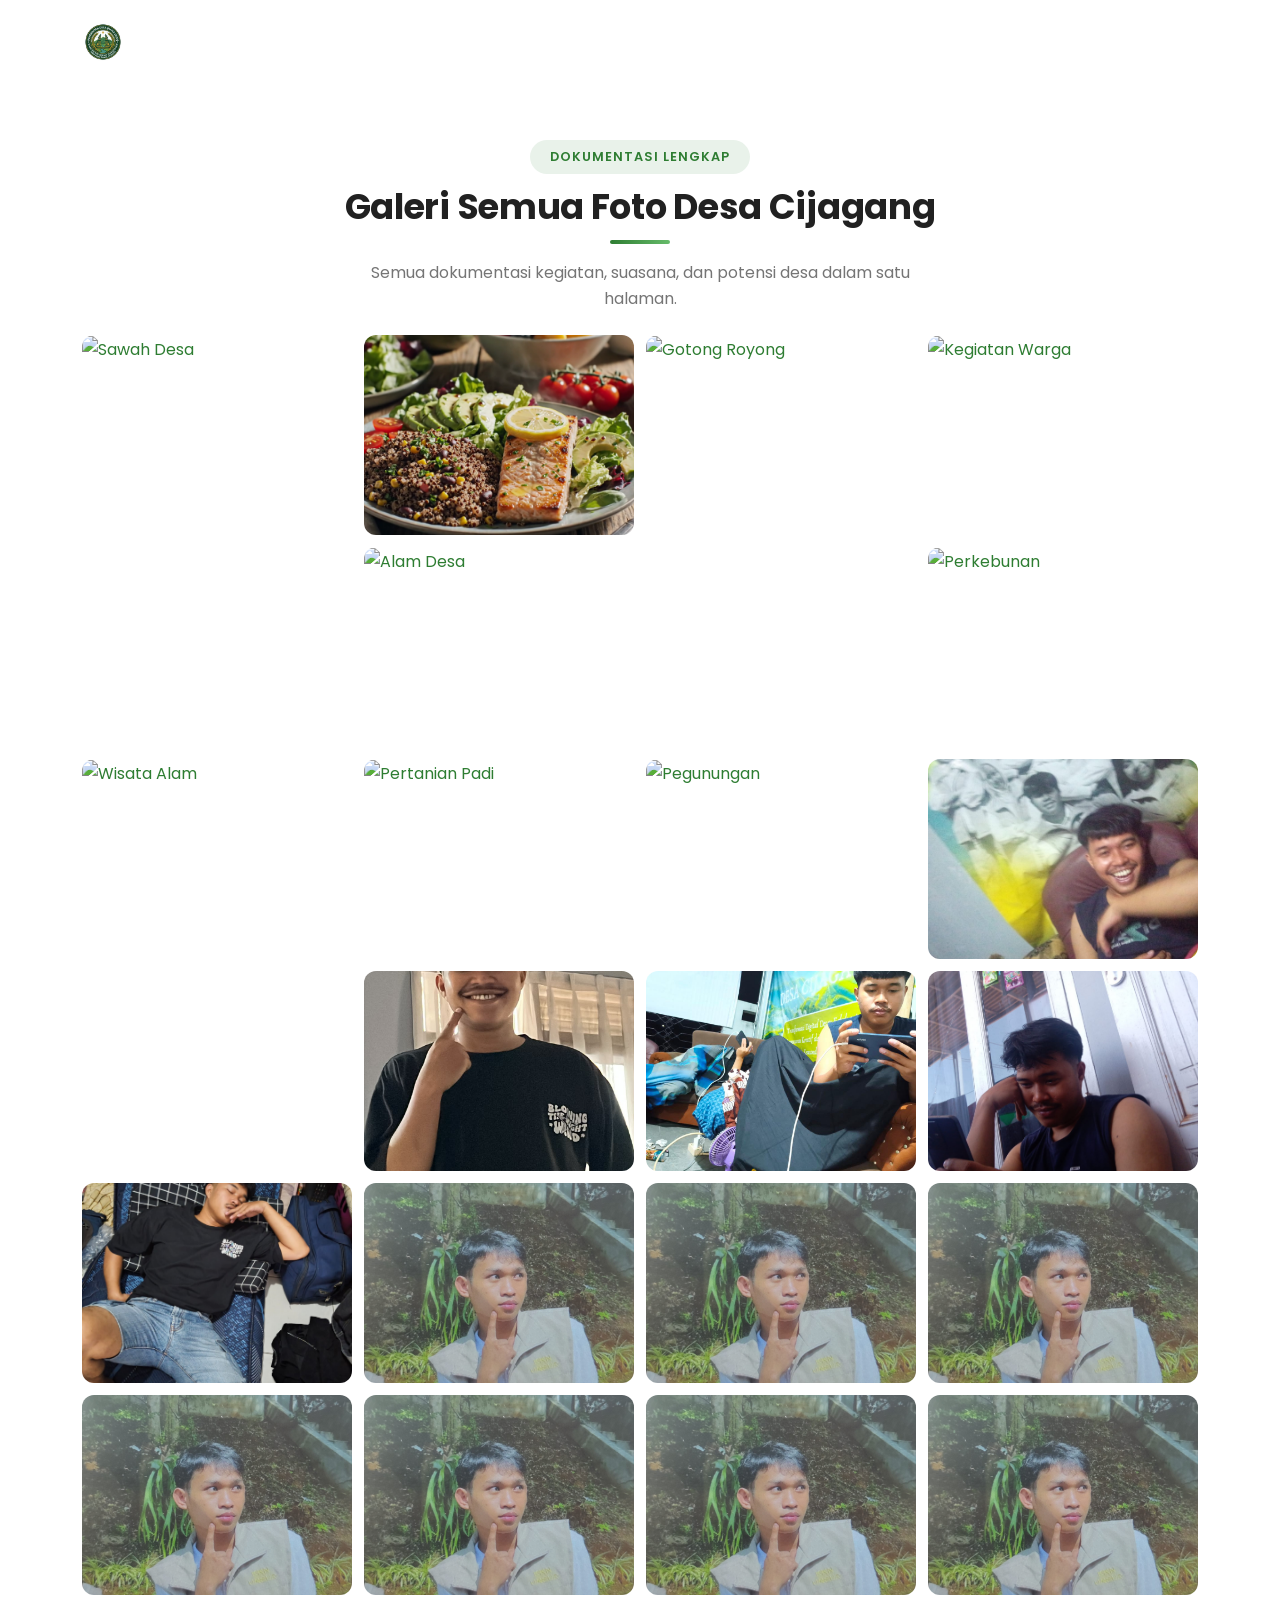
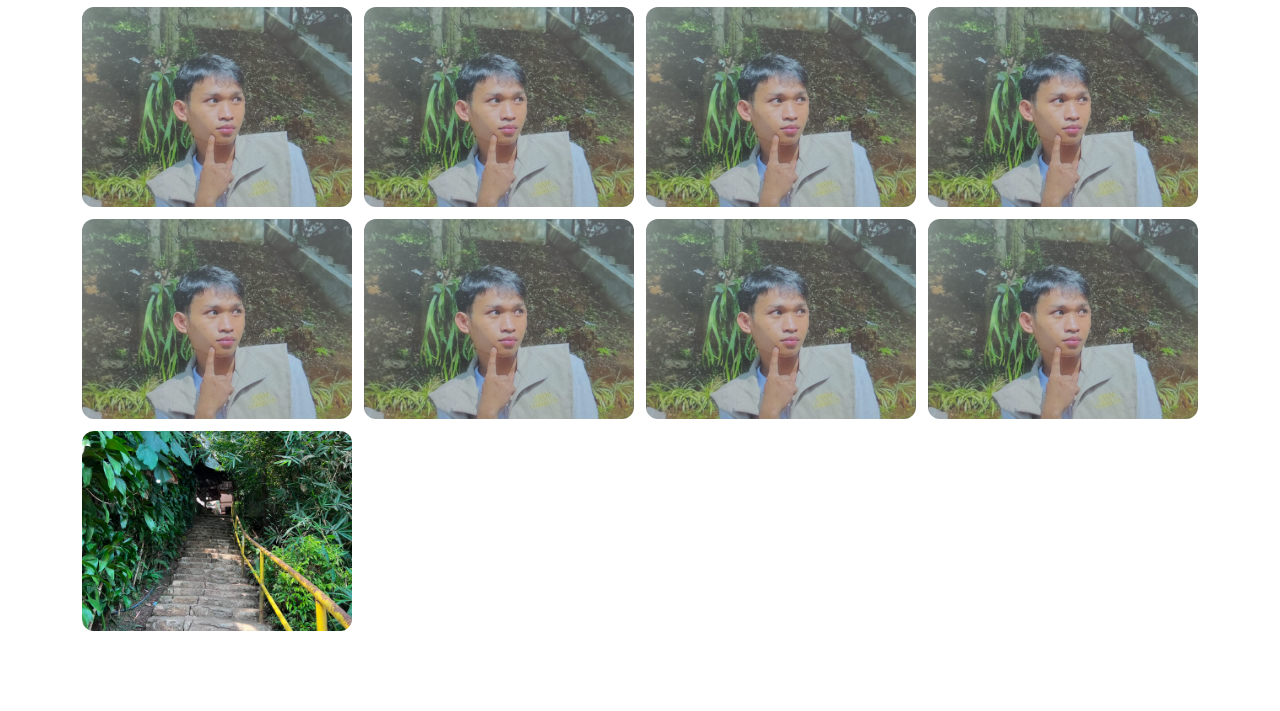
==== commit 37adedc6: "Penambahan Video" ====
--- a/galeri.html
+++ b/galeri.html
@@ -42,6 +42,12 @@
                     </a>
                 </div>
                 <div class="galeri-item">
+                    <a href="assets/video/contoh.mp4" class="gallery-trigger" data-title="Video Kegiatan Desa" data-type="video" data-poster="assets/images/foto1.jpeg">
+                        <img src="assets/images/makanan.png" alt="Video Kegiatan Desa" loading="lazy">
+                        <div class="galeri-overlay"><i class="fas fa-play-circle"></i><span>Video Kegiatan</span></div>
+                    </a>
+                </div>
+                <div class="galeri-item">
                     <a href="https://images.unsplash.com/photo-1577495508048-b635879837f1?auto=format&fit=crop&w=1200&q=80" class="gallery-trigger" data-title="Kegiatan Gotong Royong">
                         <img src="https://images.unsplash.com/photo-1577495508048-b635879837f1?auto=format&fit=crop&w=600&q=80" alt="Gotong Royong" loading="lazy">
                         <div class="galeri-overlay"><i class="fas fa-search-plus"></i><span>Gotong Royong</span></div>
@@ -220,6 +226,7 @@
                 <i class="fas fa-times"></i>
             </button>
             <img id="galleryModalImage" src="" alt="">
+            <video id="galleryModalVideo" controls playsinline preload="metadata" poster="" hidden></video>
             <div class="gallery-modal-caption" id="galleryModalTitle"></div>
         </div>
     </div>
--- a/css/style.css
+++ b/css/style.css
@@ -1439,6 +1439,20 @@
     background: var(--white);
 }
 
+.gallery-modal-dialog video {
+    width: 100%;
+    max-height: 78vh;
+    object-fit: contain;
+    border-radius: 16px;
+    box-shadow: 0 16px 48px rgba(0, 0, 0, 0.35);
+    background: #000;
+    display: none;
+}
+
+.gallery-modal.video-active .gallery-modal-dialog video {
+    display: block;
+}
+
 .gallery-modal-caption {
     color: var(--white);
     text-align: center;
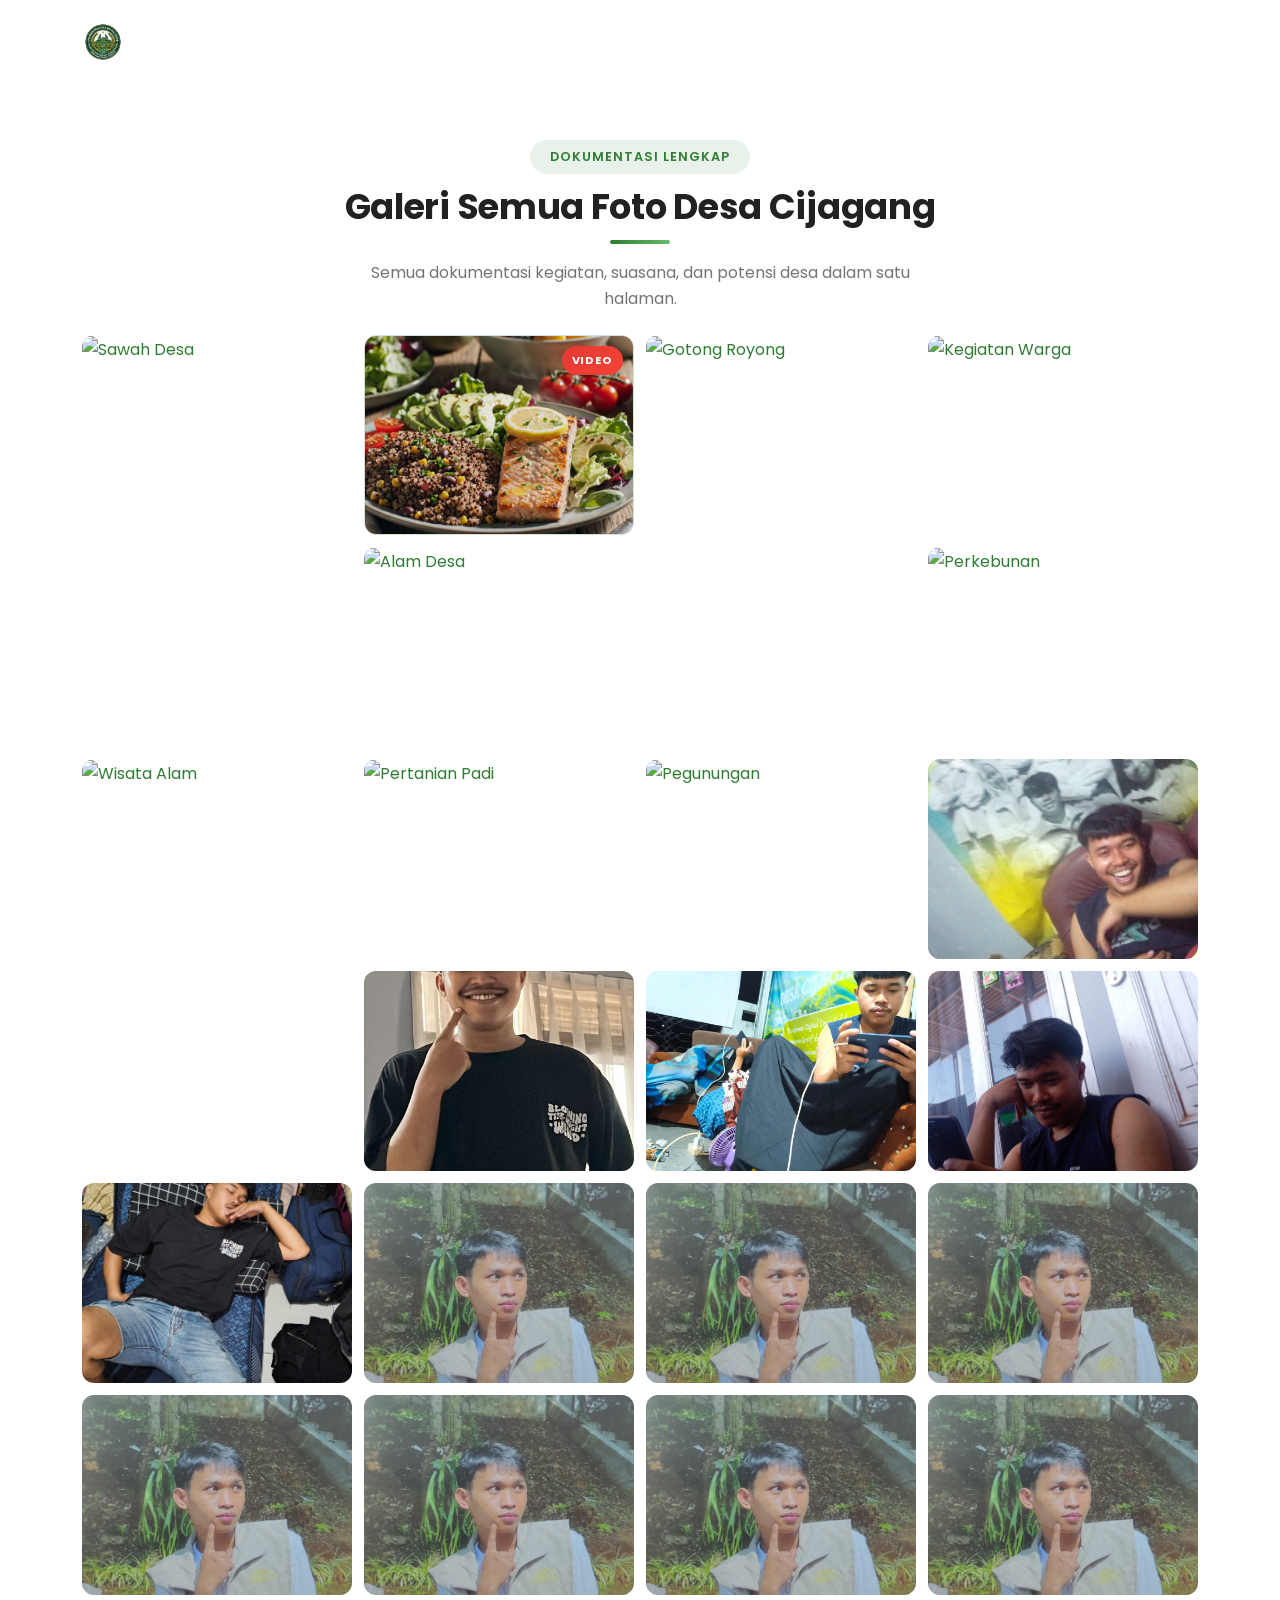
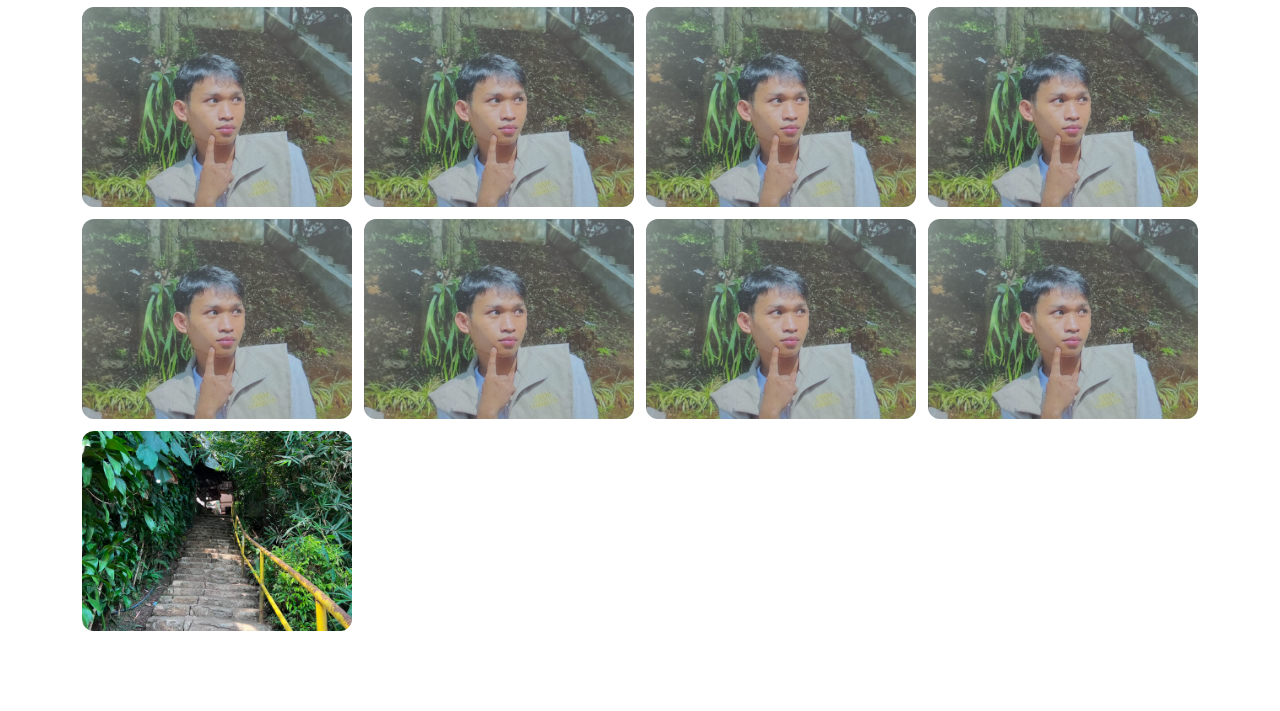
==== commit 239cf03b: "Perbaikan Video" ====
--- a/galeri.html
+++ b/galeri.html
@@ -41,10 +41,14 @@
                         <div class="galeri-overlay"><i class="fas fa-search-plus"></i><span>Pemandangan Sawah</span></div>
                     </a>
                 </div>
-                <div class="galeri-item">
-                    <a href="assets/video/contoh.mp4" class="gallery-trigger" data-title="Video Kegiatan Desa" data-type="video" data-poster="assets/images/foto1.jpeg">
+                <div class="galeri-item galeri-video-item">
+                    <a href="assets/video/contoh.mp4" class="gallery-trigger" data-title="Video Kegiatan Desa" data-type="video" data-poster="assets/images/makanan.png">
                         <img src="assets/images/makanan.png" alt="Video Kegiatan Desa" loading="lazy">
-                        <div class="galeri-overlay"><i class="fas fa-play-circle"></i><span>Video Kegiatan</span></div>
+                        <div class="galeri-overlay">
+                            <span class="galeri-video-badge"><i class="fas fa-video"></i> Video</span>
+                            <i class="fas fa-play-circle"></i>
+                            <span>Video Kegiatan</span>
+                        </div>
                     </a>
                 </div>
                 <div class="galeri-item">
--- a/css/style.css
+++ b/css/style.css
@@ -1363,6 +1363,27 @@
     grid-column: span 2;
 }
 
+.galeri-video-item {
+    border: 1px solid rgba(46, 125, 50, 0.22);
+    box-shadow: 0 0 0 1px rgba(255, 255, 255, 0.2) inset;
+}
+
+.galeri-video-item::before {
+    content: 'VIDEO';
+    position: absolute;
+    top: 10px;
+    right: 10px;
+    z-index: 2;
+    padding: 5px 10px;
+    border-radius: 999px;
+    background: linear-gradient(135deg, #e53935 0%, #f44336 100%);
+    color: var(--white);
+    font-size: 0.7rem;
+    font-weight: 700;
+    letter-spacing: 0.08em;
+    box-shadow: 0 4px 12px rgba(0, 0, 0, 0.2);
+}
+
 .galeri-overlay {
     position: absolute;
     top: 0;
@@ -1391,6 +1412,20 @@
 .galeri-overlay span {
     font-size: 0.85rem;
     font-weight: 500;
+}
+
+.galeri-video-badge {
+    display: inline-flex;
+    align-items: center;
+    gap: 6px;
+    padding: 6px 10px;
+    margin-bottom: 10px;
+    border-radius: 999px;
+    background: rgba(255, 255, 255, 0.2);
+    border: 1px solid rgba(255, 255, 255, 0.25);
+    font-size: 0.78rem;
+    font-weight: 600;
+    letter-spacing: 0.02em;
 }
 
 /* ============================================
